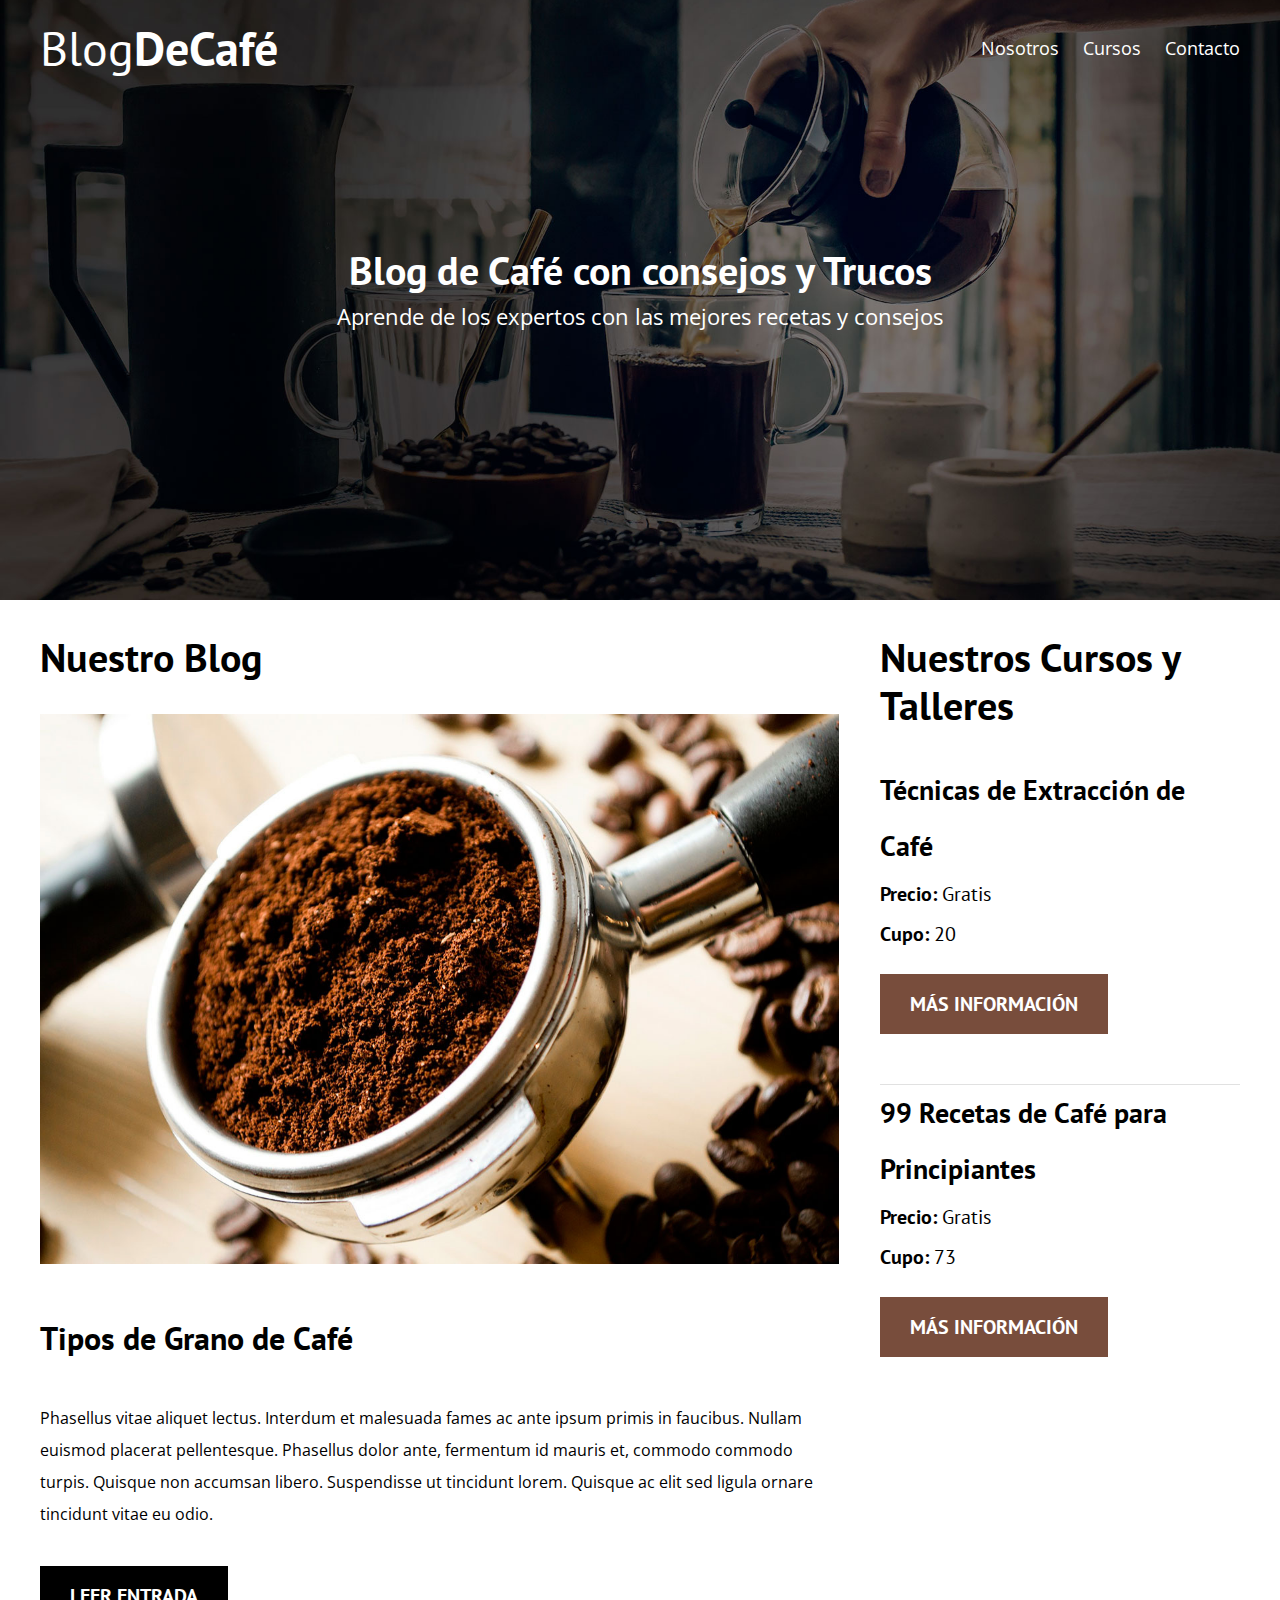
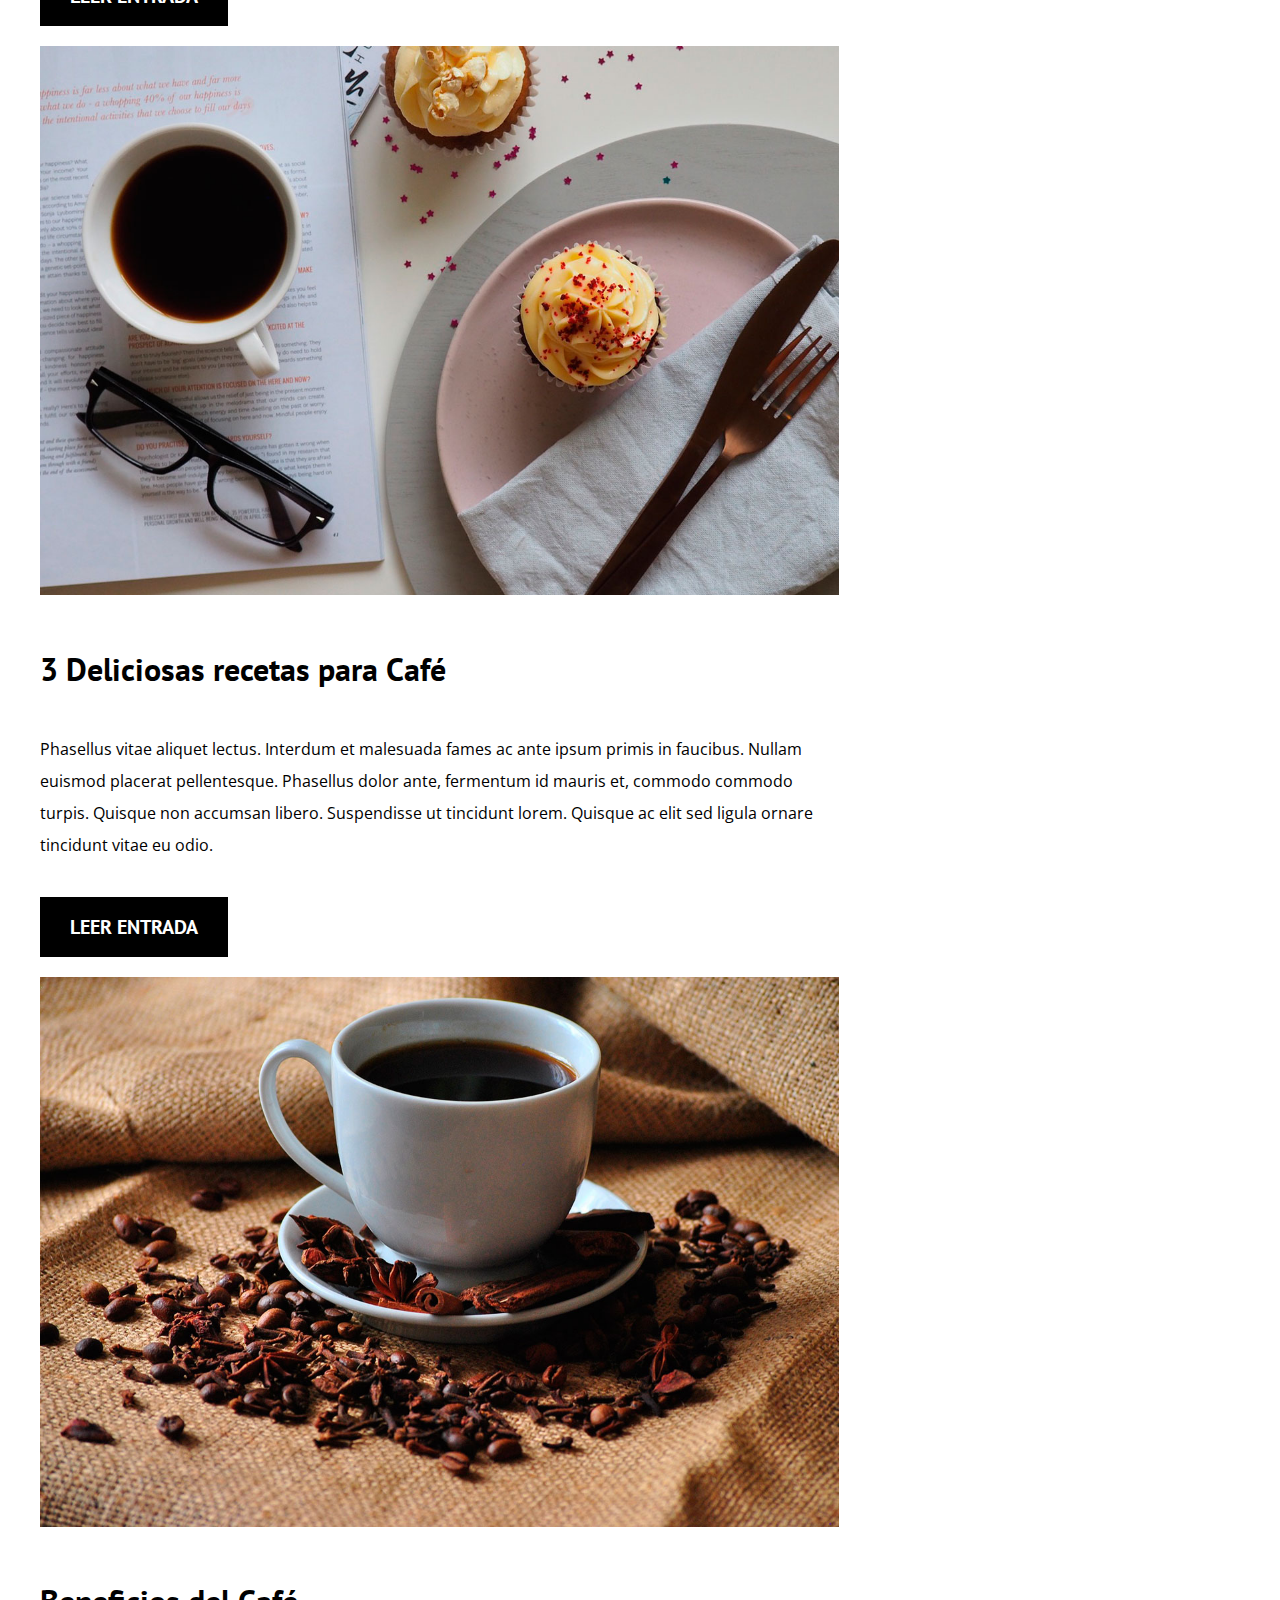
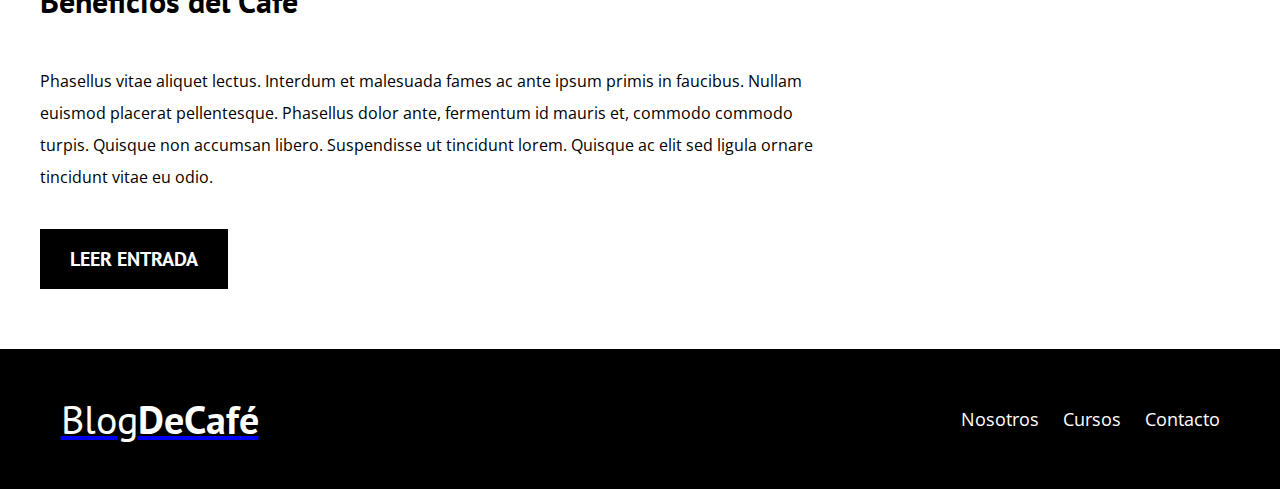
==== index.html @ ebb94f63 "1er subida" ====
<!DOCTYPE html>
<html lang="en">
<head>
    <meta charset="UTF-8">
    <meta name="viewport" content="width=device-width, initial-scale=1.0">
    <meta http-equiv="X-UA-Compatible" content="ie=edge">
    <title>Blog DeCafé</title>
    <link href="https://fonts.googleapis.com/css?family=Open+Sans:400,700|PT+Sans:400,700&display=swap" rel="stylesheet">
    <link rel="stylesheet" href="css/normalize.css">
    <link rel="stylesheet" href="css/styles.css">
</head>
<body>
    <header class="site-header">
        <div class="contenedor">
            <div class="barra">
                <a href="/">
                    <h1 class="no-margin">Blog<span>DeCafé</span> </h1>
                </a>

                <nav class="navegacion">
                    <a href="nosotros.html">Nosotros</a>
                    <a href="cursos.html">Cursos</a>
                    <a href="contacto.html">Contacto</a>
                </nav><!--navegacion-->
            </div><!--barra-->
            <div class="texto-header">
                <h2 class="no-margin">Blog de Café con consejos y Trucos</h2>
                <p class="no-margin">Aprende de los expertos con las mejores recetas y consejos</p>
            </div><!--text-header-->
        </div><!--contenedor-->
    </header><!--site-header-->
    <div class="contenido-principal contenedor">
        <main class="blog">
            <h2>Nuestro Blog</h2>

            <article class="entrada-blog">
                <div class="imagen">
                    <img src="img/blog1.jpg" alt="Imagen Blog">
                </div>
                <div class="contenido-blog">
                    <h3>Tipos de Grano de Café</h3>
                    <p>Phasellus vitae aliquet lectus. Interdum et malesuada fames ac ante ipsum primis in faucibus. Nullam euismod placerat 
                    pellentesque. Phasellus dolor ante, fermentum id mauris et, commodo commodo turpis. Quisque non accumsan libero. 
                    Suspendisse ut tincidunt lorem. Quisque ac elit sed ligula ornare tincidunt vitae eu odio.</p>
                    <a href="entrada.html" class="boton boton-primario">Leer Entrada</a>
                </div>
            </article><!--entrada-blog-->

            <article class="entrada-blog">
                <div class="imagen">
                    <img src="img/blog2.jpg" alt="Imagen Blog">
                </div>
                <div class="contenido-blog">
                    <h3>3 Deliciosas recetas para Café</h3>
                    <p>Phasellus vitae aliquet lectus. Interdum et malesuada fames ac ante ipsum primis in faucibus. Nullam euismod placerat 
                    pellentesque. Phasellus dolor ante, fermentum id mauris et, commodo commodo turpis. Quisque non accumsan libero. 
                    Suspendisse ut tincidunt lorem. Quisque ac elit sed ligula ornare tincidunt vitae eu odio.</p>
                    <a href="entrada.html" class="boton boton-primario">Leer Entrada</a>
                </div>
            </article><!--entrada-blog-->

            <article class="entrada-blog">
                <div class="imagen">
                    <img src="img/blog3.jpg" alt="Imagen Blog">
                </div>
                <div class="contenido-blog">
                    <h3>Beneficios del Café</h3>
                    <p>Phasellus vitae aliquet lectus. Interdum et malesuada fames ac ante ipsum primis in faucibus. Nullam euismod placerat 
                    pellentesque. Phasellus dolor ante, fermentum id mauris et, commodo commodo turpis. Quisque non accumsan libero. 
                    Suspendisse ut tincidunt lorem. Quisque ac elit sed ligula ornare tincidunt vitae eu odio.</p>
                    <a href="entrada.html" class="boton boton-primario">Leer Entrada</a>
                </div>
            </article><!--entrada-blog-->

        </main><!--blog-->
        <aside class="cursos">
            <h2>Nuestros Cursos y Talleres</h2>

            <ul class="cursos-lista">

                <li class="curso">
                    <h4 class="no-margin">Técnicas de Extracción de Café</h4>
                    <p class="no-margin">Precio: <span>Gratis</span></p>
                    <p class="no-margin">Cupo: <span>20</span></p>
                    <a href="cursos.html" class="boton boton-secundario">Más Información</a>
                </li>

                <li class="curso">
                    <h4 class="no-margin">99 Recetas de Café para Principiantes</h4>
                    <p class="no-margin">Precio: <span>Gratis</span></p>
                    <p class="no-margin">Cupo: <span>73</span></p>
                    <a href="cursos.html" class="boton boton-secundario">Más Información</a>
                </li>
            </ul><!--cursos-lista-->
        </aside><!--cursos-->
    </div><!--contenido-principal contenedor-->

    <footer class="site-footer">
        <div class="contenedor">
            <div class="barra">
                <a href="/">
                    <p class="no-margin">Blog<span>DeCafé</span> </p>
                </a>

                <nav class="navegacion">
                    <a href="nosotros.html">Nosotros</a>
                    <a href="cursos.html">Cursos</a>
                    <a href="contacto.html">Contacto</a>
                </nav><!--navegacion-->
            </div><!--barra-->
        </div>
    </footer>
</body>
</html>
---- css/styles.css ----
html{
    box-sizing: border-box;
    font-size: 62.5%; /* Reset para REMS - 62.5% = 10px de 16px */
}

*, *:before, *:after{
    box-sizing: inherit;
}

body{
    font-family: 'Open Sans', sans-serif;
    font-size: 1.6rem;
    line-height: 2;
}

/** Globales **/

.contenedor{
    max-width: 1200px;
    width: 95%;
    margin: 0 auto;
}

h1, h2, h3, h4{
    font-family: 'PT Sans', sans-serif;
}

h1{
    font-size: 4.8rem;
}

h2{
    font-size: 4rem;
    line-height: 1.2;
}

h3{
    font-size: 3.2rem;
}

h4{
    font-size: 2.8rem;
}

img{
    max-width: 100%;
}

/** Utilidades **/
.centrar-texto{
    text-align: center;
}

.no-margin{
    margin: 0;
}

/** Botones **/
.boton{
    display: block;
    text-align: center;
    padding: 1rem 3rem;
    margin: 2rem 0;
    color: white;
    text-decoration: none;
    font-family: 'PT Sans', sans-serif;
    font-weight: 700;
    text-transform: uppercase;
    font-size: 2rem;
}
@media (min-width: 768px) {
    .boton{
        display: inline-block;
    }   
}

.boton-primario{
    background-color: black;
}

.boton-secundario{
    background-color: #784D3C;
}

/** Header **/
.barra{
    text-decoration: none;
}
@media (min-width:768px) {
    .barra{
        display: flex;
        justify-content: space-between;
        align-items: center;
    }
}

.site-header{
    background-image: url(../img/banner.jpg);
    background-repeat: no-repeat;
    background-position: center center;
    background-size: cover;
    height: 60rem;
}
.site-header a{
    color: white;
    text-decoration: none;
}
.site-header h1{
    text-align: center;
    font-weight: 400;
}
.site-header h1 span{
    font-weight: 700;
}

.texto-header{
    color: white;
    text-align: center;
    margin-top: 5rem;
}
.texto-header p{
    font-size: 2.2rem;
}

@media (min-width: 768px) {
    .texto-header{
        margin-top: 15rem;
    }
}

/** Navegacion **/
.navegacion a{
    text-align: center;
    display: block;
    font-size: 1.8rem;
    color: white;
    text-decoration: none;
}
.navegacion a:last-of-type{
    margin: 0;
}

@media (min-width: 768px) {
    .navegacion a{
        display: inline;
        margin-right: 2rem;
    }   
}

/** Contenido Principal HOME **/
.contenido-principal{
    display: flex;
    flex-wrap: wrap;
}

.blog, .cursos{
    flex: 0 0 100%;
}

.cursos{
    order: -1;
}

@media (min-width: 768px) {
    .contenido-principal{
        justify-content: space-between;
    }
    .blog{
        flex-basis: 66.6%;
    }    
    .cursos{
        flex-basis: calc(33.3% - 4rem);
        order: 2;
    }
}

/** Cursos Sidebar **/
.cursos-lista{
    padding: 0;
    list-style: none;
}

.curso{
    padding-bottom: 3rem;
    border-bottom: 1px solid #e1e1e1;
}
.curso:last-of-type{
    border-bottom: none;
}

.curso p{
    font-family: 'PT Sans', sans-serif;
    font-weight: 700;
    font-size: 2rem;
}
.curso p span{
    font-weight: 400;
}

/** Footer **/

.site-footer{
    background-color: black;
    padding: 3rem;
    margin-top: 4rem;
}
.site-footer p{
    color: white;
    font-size: 4rem;
    font-weight: 400;
    font-family: 'PT Sans', sans-serif;
    text-align: center;
}
.site-footer p span{
    font-weight: 700;
}
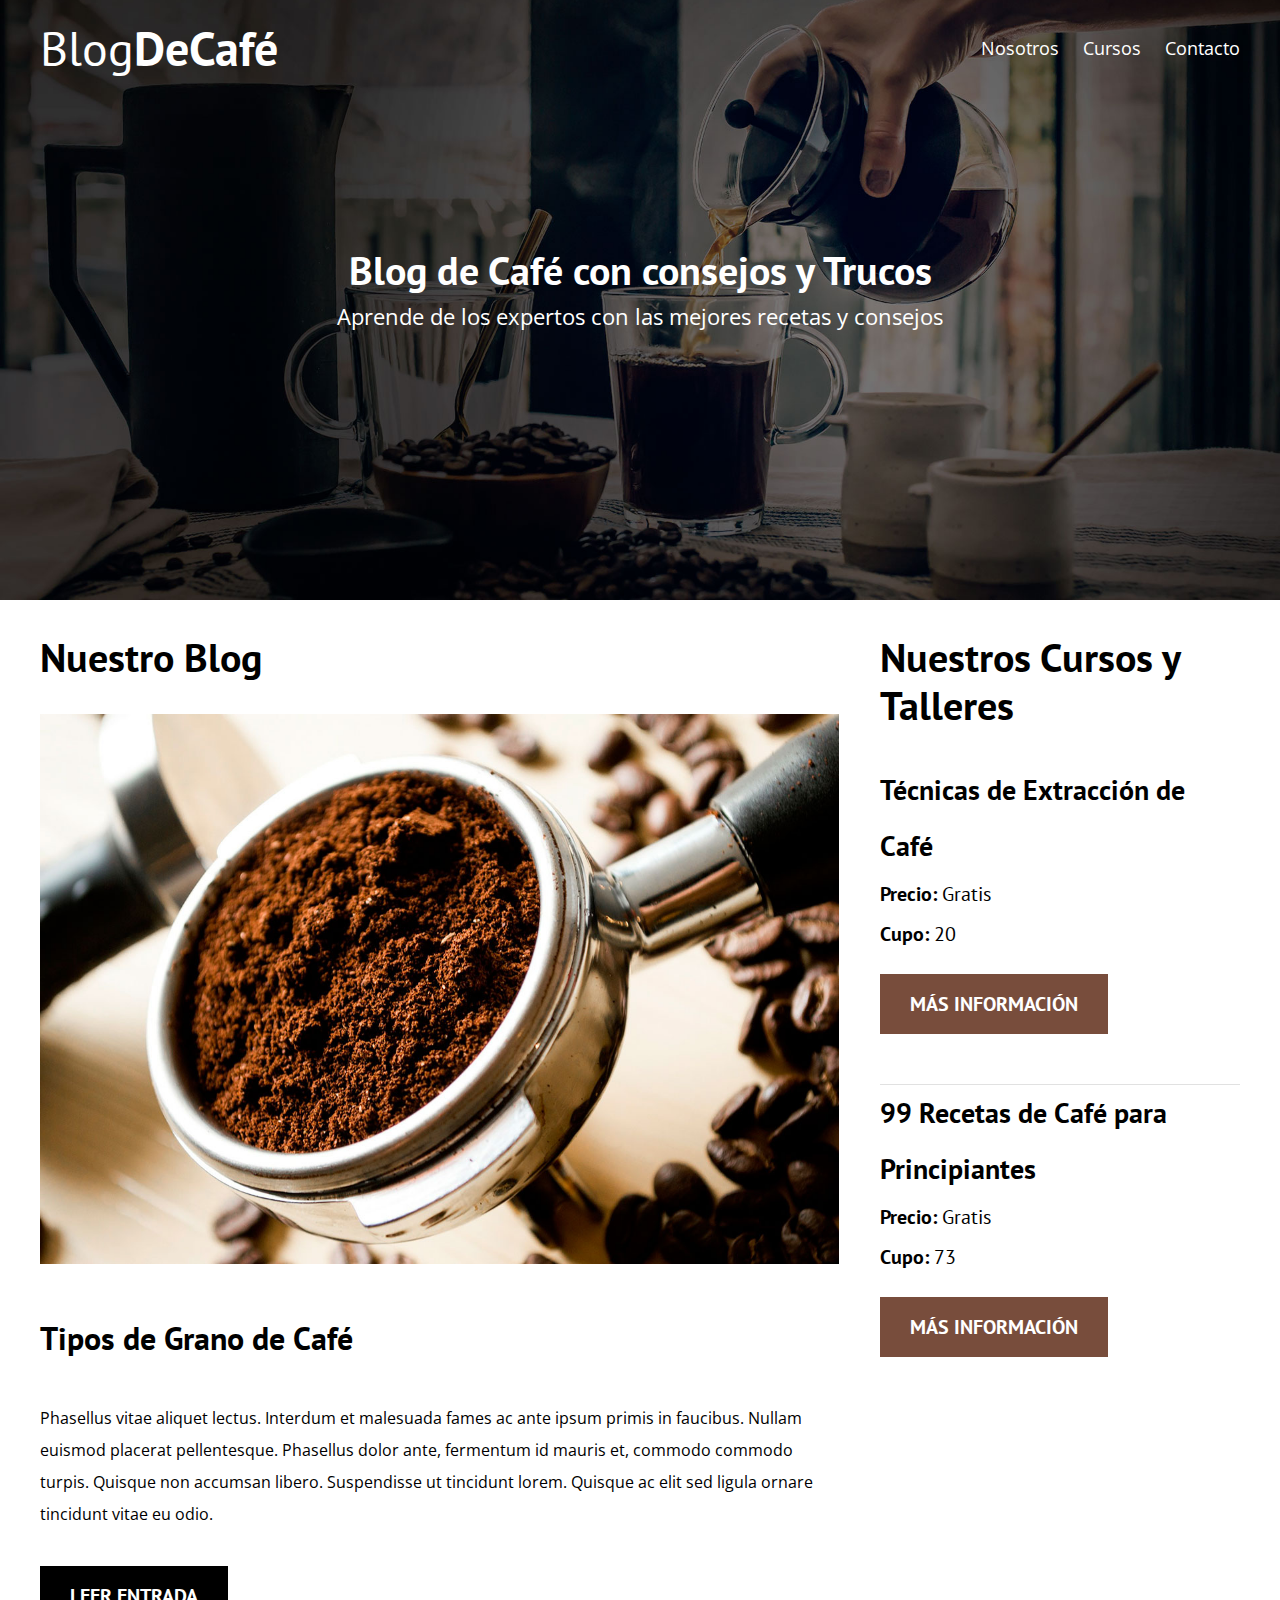
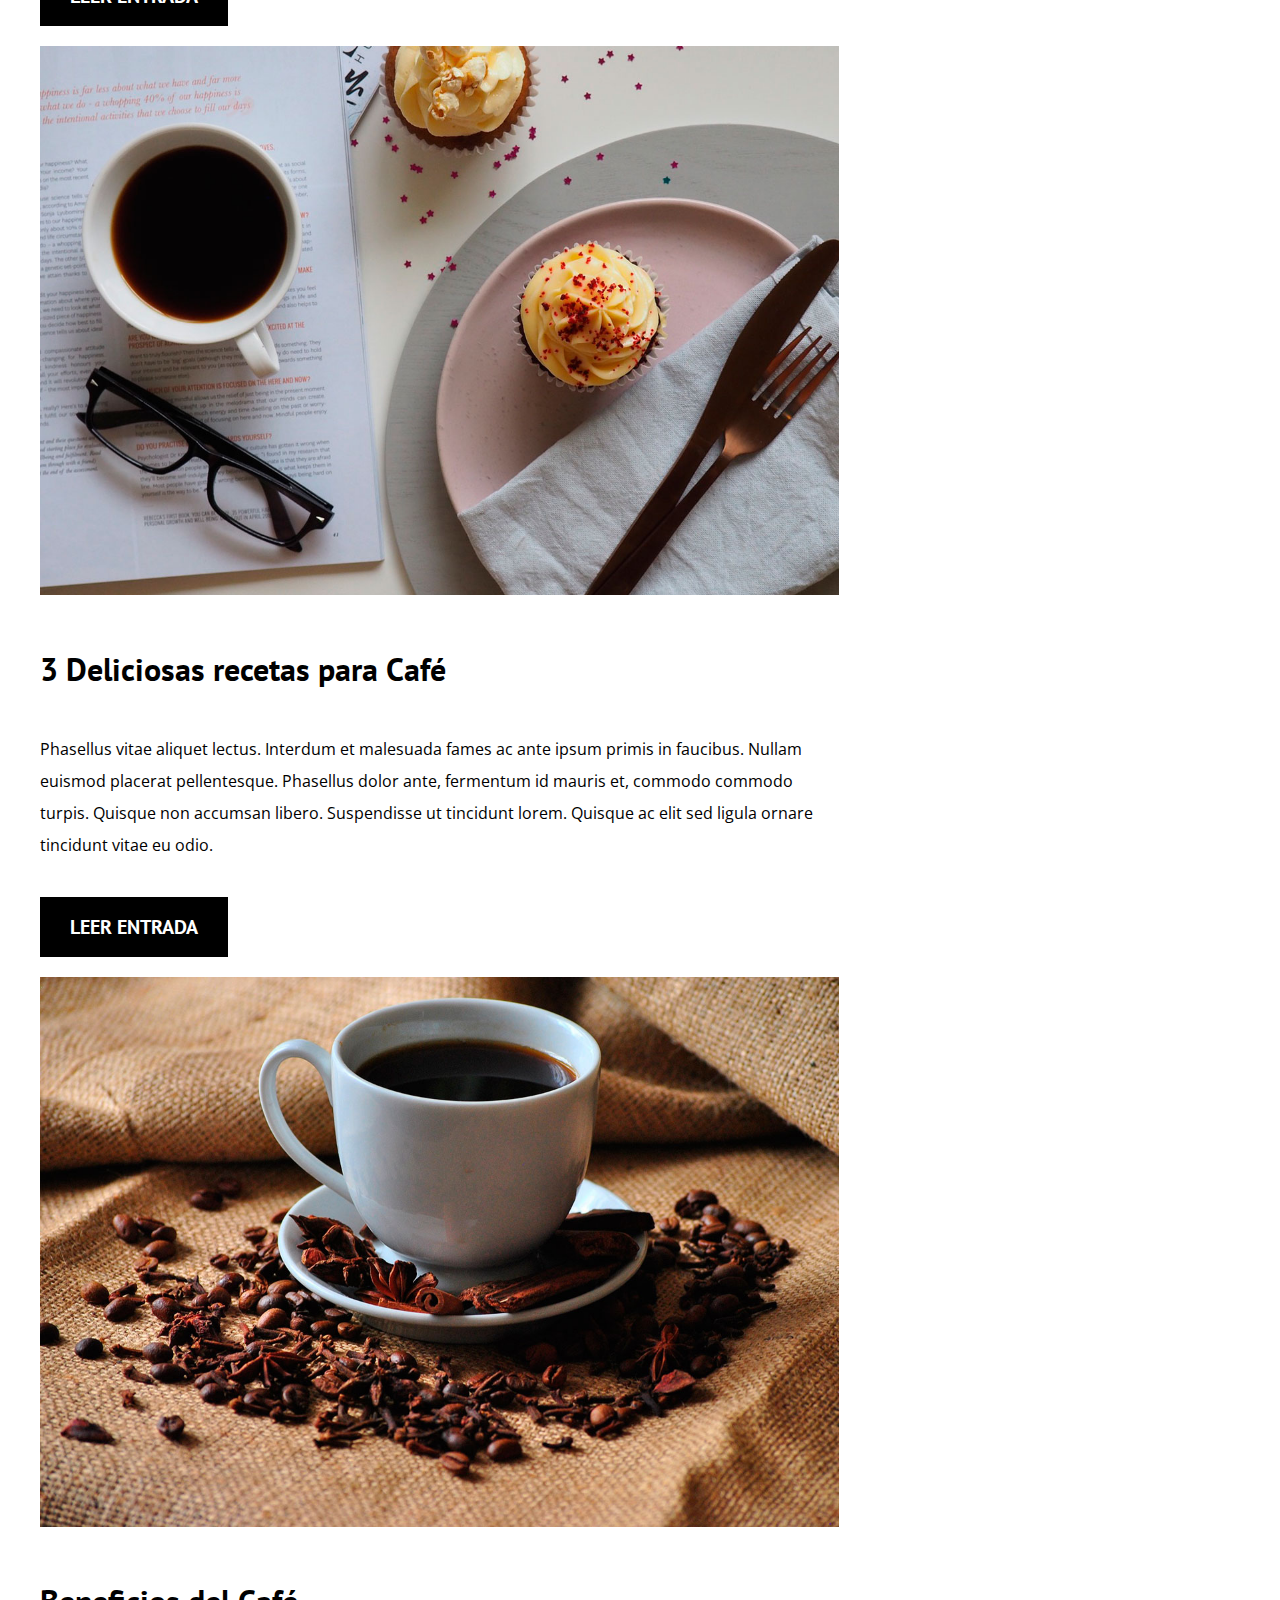
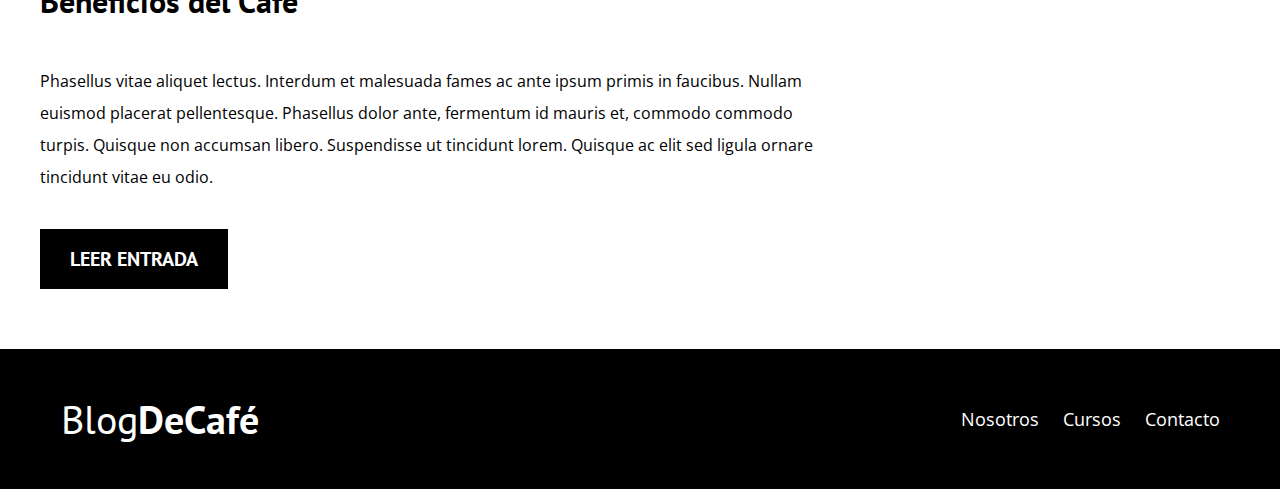
==== commit d3bd1e65: "Subida final" ====
--- a/index.html
+++ b/index.html
@@ -18,9 +18,9 @@
                 </a>
 
                 <nav class="navegacion">
-                    <a href="nosotros.html">Nosotros</a>
-                    <a href="cursos.html">Cursos</a>
-                    <a href="contacto.html">Contacto</a>
+                    <a href="/">Nosotros</a>
+                    <a href="/">Cursos</a>
+                    <a href="/">Contacto</a>
                 </nav><!--navegacion-->
             </div><!--barra-->
             <div class="texto-header">
@@ -42,7 +42,7 @@
                     <p>Phasellus vitae aliquet lectus. Interdum et malesuada fames ac ante ipsum primis in faucibus. Nullam euismod placerat 
                     pellentesque. Phasellus dolor ante, fermentum id mauris et, commodo commodo turpis. Quisque non accumsan libero. 
                     Suspendisse ut tincidunt lorem. Quisque ac elit sed ligula ornare tincidunt vitae eu odio.</p>
-                    <a href="entrada.html" class="boton boton-primario">Leer Entrada</a>
+                    <a href="/" class="boton boton-primario">Leer Entrada</a>
                 </div>
             </article><!--entrada-blog-->
 
@@ -55,7 +55,7 @@
                     <p>Phasellus vitae aliquet lectus. Interdum et malesuada fames ac ante ipsum primis in faucibus. Nullam euismod placerat 
                     pellentesque. Phasellus dolor ante, fermentum id mauris et, commodo commodo turpis. Quisque non accumsan libero. 
                     Suspendisse ut tincidunt lorem. Quisque ac elit sed ligula ornare tincidunt vitae eu odio.</p>
-                    <a href="entrada.html" class="boton boton-primario">Leer Entrada</a>
+                    <a href="/" class="boton boton-primario">Leer Entrada</a>
                 </div>
             </article><!--entrada-blog-->
 
@@ -68,7 +68,7 @@
                     <p>Phasellus vitae aliquet lectus. Interdum et malesuada fames ac ante ipsum primis in faucibus. Nullam euismod placerat 
                     pellentesque. Phasellus dolor ante, fermentum id mauris et, commodo commodo turpis. Quisque non accumsan libero. 
                     Suspendisse ut tincidunt lorem. Quisque ac elit sed ligula ornare tincidunt vitae eu odio.</p>
-                    <a href="entrada.html" class="boton boton-primario">Leer Entrada</a>
+                    <a href="/" class="boton boton-primario">Leer Entrada</a>
                 </div>
             </article><!--entrada-blog-->
 
@@ -82,14 +82,14 @@
                     <h4 class="no-margin">Técnicas de Extracción de Café</h4>
                     <p class="no-margin">Precio: <span>Gratis</span></p>
                     <p class="no-margin">Cupo: <span>20</span></p>
-                    <a href="cursos.html" class="boton boton-secundario">Más Información</a>
+                    <a href="/" class="boton boton-secundario">Más Información</a>
                 </li>
 
                 <li class="curso">
                     <h4 class="no-margin">99 Recetas de Café para Principiantes</h4>
                     <p class="no-margin">Precio: <span>Gratis</span></p>
                     <p class="no-margin">Cupo: <span>73</span></p>
-                    <a href="cursos.html" class="boton boton-secundario">Más Información</a>
+                    <a href="/" class="boton boton-secundario">Más Información</a>
                 </li>
             </ul><!--cursos-lista-->
         </aside><!--cursos-->
@@ -103,9 +103,9 @@
                 </a>
 
                 <nav class="navegacion">
-                    <a href="nosotros.html">Nosotros</a>
-                    <a href="cursos.html">Cursos</a>
-                    <a href="contacto.html">Contacto</a>
+                    <a href="/">Nosotros</a>
+                    <a href="/">Cursos</a>
+                    <a href="/">Contacto</a>
                 </nav><!--navegacion-->
             </div><!--barra-->
         </div>
--- a/css/styles.css
+++ b/css/styles.css
@@ -86,6 +86,11 @@
 .barra{
     text-decoration: none;
 }
+
+.barra a{
+    text-decoration: none;
+}
+
 @media (min-width:768px) {
     .barra{
         display: flex;
